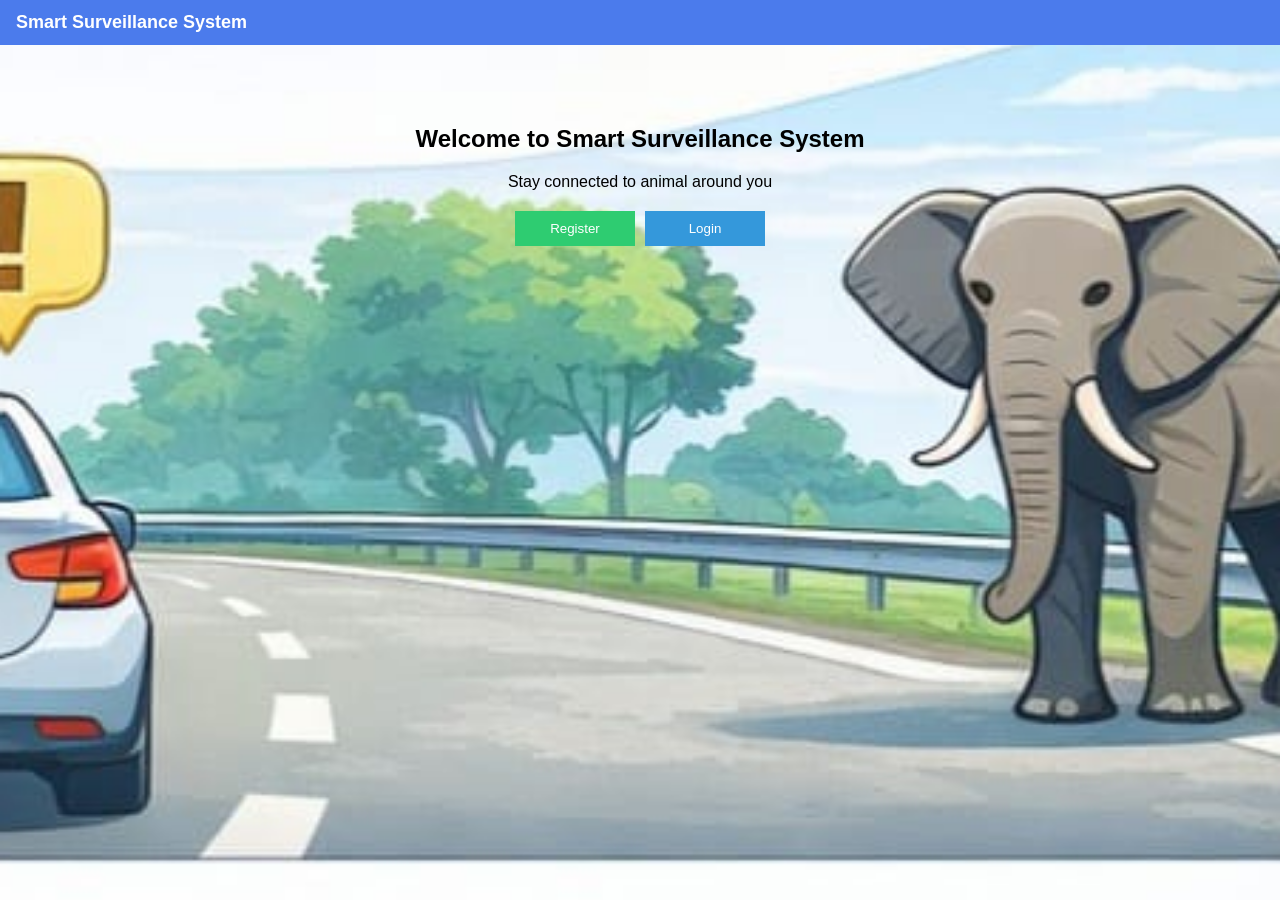
==== frontend/index.html @ 3035ec1f "Initial project upload" ====
<!DOCTYPE html>
<html>
<head>
  <title>Welcome</title>
  <link rel="stylesheet" href="css/style.css">
  <script src="js/navigation.js"></script>
</head>
<body class="welcome-bg">

<header class="top-bar">
  Smart Surveillance System
</header>

<div class="welcome-box">
  <h2>Welcome to Smart Surveillance System</h2>
  <p>Stay connected to animal around you</p>

  <div class="btn-row">
    
    <button class="register-btn" onclick="goTo('register.html')">Register</button>
    <button class="login-btn" onclick="goTo('login.html')">Login</button>
    
  </div>
</div>



</body>
</html>
---- frontend/css/style.css ----
body {
  margin: 0;
  font-family: Arial, sans-serif;
}

.top-bar {
  background: #4b7bec;
  color: white;
  padding: 12px;
  font-weight: bold;
}

.welcome-bg {
  background: url("../images/welcome-bg.png") no-repeat center;
  background-size: cover;
  height: 100vh;
}

.plain-bg {
  background: #dbe9ff;
  min-height: 100vh;
}

.welcome-box {
  text-align: center;
  margin-top: 80px;
}

.btn-row {
  display: flex;
  justify-content: center;
  gap: 10px;
  margin-top: 20px;
}

.arrow-btn {
  width: 40px;
  background: #4b7bec;
  color: white;
  border: none;
}

.register-btn {
  width: 120px;
  padding: 10px;
  background: #2ecc71;
  color: white;
  border: none;
}

.login-btn {
  width: 120px;
  padding: 10px;
  background: #3498db;
  color: white;
  border: none;
}

.cancel-btn {
  width: 120px;
  padding: 10px;
  background: red;
  color: white;
  border: none;
}

.form-box {
  width: 320px;
  margin: 60px auto;
  text-align: center;
}

input {
  width: 100%;
  padding: 10px;
  margin: 10px 0;
}

.center-title {
  text-align: center;
  margin-top: 20px;
}

.card-row {
  display: flex;
  justify-content: center;
  gap: 20px;
}

.card {
  width: 180px;
  padding: 20px;
  text-align: center;
}

.yellow { background: #fff3cd; }
.green { background: #d4edda; }

.status-card {
  background: #f8c8c8;
  width: 250px;
  margin: 20px auto;
  padding: 10px;
  text-align: center;
}

.event-btn {
  display: block;
  margin: auto;
  padding: 10px 20px;
  background: #2ecc71;
  border: none;
}

.table-box {
  width: 90%;
  margin: 40px auto;
}

table {
  width: 100%;
  border-collapse: collapse;
}

th, td {
  border: 1px solid #aaa;
  padding: 8px;
  text-align: center;
}

.view-btn {
  background: #2ecc71;
  border: none;
  padding: 5px 10px;
}

.details-box {
  display: flex;
  justify-content: center;
  gap: 40px;
  margin: 30px;
  padding:20px;
}

.details-box img {
  width: 350px;
}

.details-text p {
  margin: 8px 0;   
  font-size: 18px;
}

.error-text {
  color: red;
  font-size: 12px;
  display: block;
  margin-bottom: 10px;
}

.top-bar {
  display: flex;
  justify-content: space-between;
  align-items: center;

  background-color: #4b7bec;
  color: white;

  padding: 12px 16px;
  font-size: 18px;
  font-weight: bold;
}

.top-bar .title {
  font-size: 18px;
}

.menu-icon {
  font-size: 26px;
  cursor: pointer;
  user-select: none;
}

.search-box {
  margin: 20px 0 10px 20px;
}

.search-box input {
  padding: 8px 30px 8px 10px;
  width: 200px;
  border: 1px solid #aaa;
  border-radius: 4px;
}
.error-text {
  color: red;
  font-size: 12px;
  margin-bottom: 10px;
  display: block;
}

.center-title {
  text-align: center;
}
.page-center{
  min-height: calc(100vh - 60px); 
  display: flex;
  justify-content: center;
  align-items: center;
  padding: 20px;
}

.form-card{
  width: 520px;
  min-height: 600px;
  background: #ffffff;
  border-radius: 12px;
  padding: 40px;
  box-shadow: 0 10px 22px rgba(0,0,0,0.15);
}

.form-card h2,
.form-card h3{
  text-align: center;
  margin: 0 0 15px 0;
}

.full-btn{
  width: 100%;
  padding: 10px;
  border: none;
  cursor: pointer;
  border-radius: 6px;
}
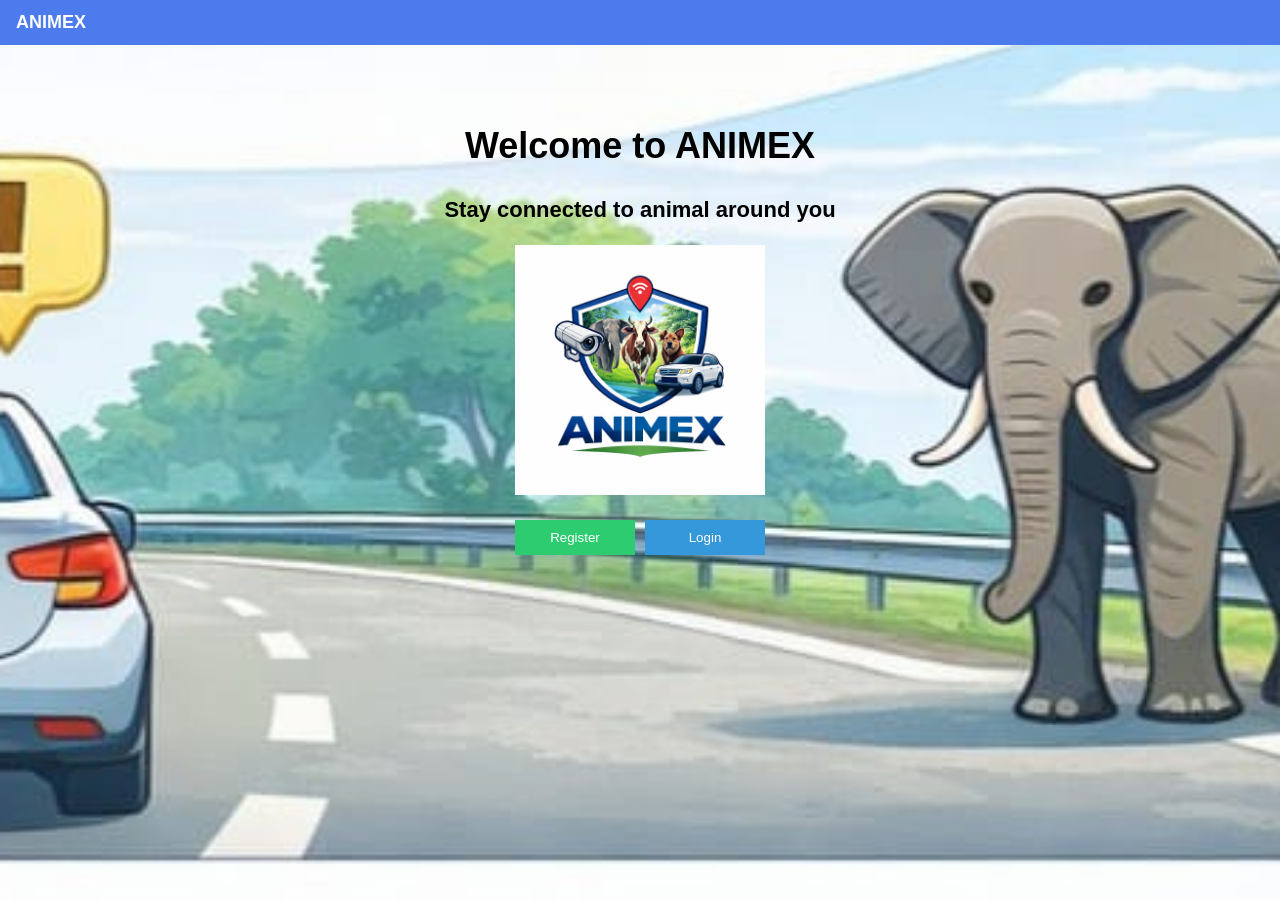
==== commit a413595a: "frontend modified" ====
--- a/frontend/index.html
+++ b/frontend/index.html
@@ -8,13 +8,13 @@
 <body class="welcome-bg">
 
 <header class="top-bar">
-  Smart Surveillance System
+  ANIMEX
 </header>
 
 <div class="welcome-box">
-  <h2>Welcome to Smart Surveillance System</h2>
+  <h2>Welcome to ANIMEX</h2>
   <p>Stay connected to animal around you</p>
-
+  <img src="images/animex-logo.jpeg" class="app-logo">
   <div class="btn-row">
     
     <button class="register-btn" onclick="goTo('register.html')">Register</button>
--- a/frontend/css/style.css
+++ b/frontend/css/style.css
@@ -95,14 +95,6 @@
 
 .yellow { background: #fff3cd; }
 .green { background: #d4edda; }
-
-.status-card {
-  background: #f8c8c8;
-  width: 250px;
-  margin: 20px auto;
-  padding: 10px;
-  text-align: center;
-}
 
 .event-btn {
   display: block;
@@ -231,4 +223,54 @@
   cursor: pointer;
   border-radius: 6px;
 }
-
+.app-logo{
+  width:250px;
+  display:block;
+  margin:15px auto 25px auto;
+}
+
+.nav-logo{
+  height:30px;
+  margin-right:8px;
+}
+
+.logo-area{
+  display:flex;
+  align-items:center;
+  gap:8px;
+}
+
+.welcome-box h2{
+  font-size:36px;
+  font-weight:bold;
+}
+
+.welcome-box p{
+  font-size:22px;
+  font-weight:bold;
+}
+.side-menu{
+  display:none;
+  position:absolute;
+  right:10px;
+  top:55px;
+  background:white;
+  border:1px solid #ccc;
+  box-shadow:0 4px 8px rgba(0,0,0,0.2);
+  width:180px;
+}
+
+.side-menu a{
+  display:block;
+  padding:10px;
+  text-decoration:none;
+  color:black;
+  border-bottom:1px solid #eee;
+}
+
+.side-menu a:hover{
+  background:#f1f1f1;
+}
+.show-menu{
+  display:block;
+}
